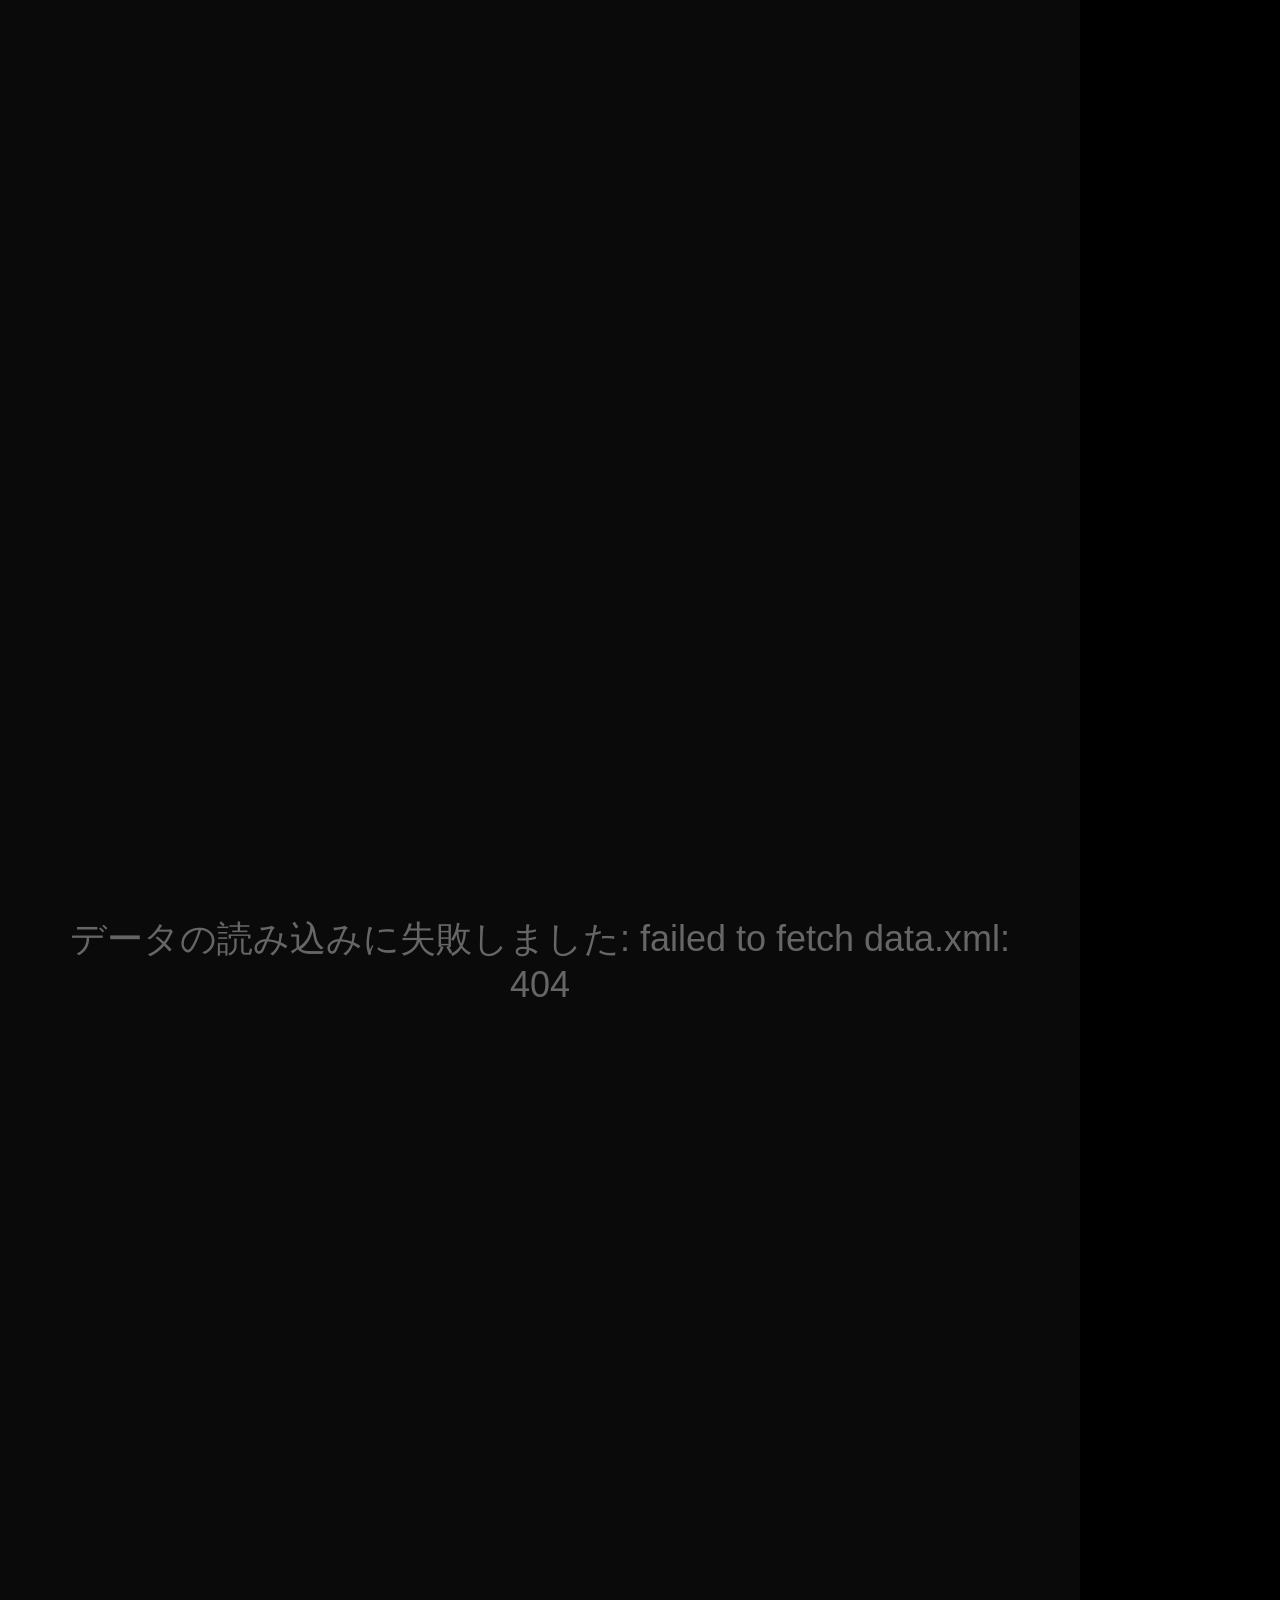
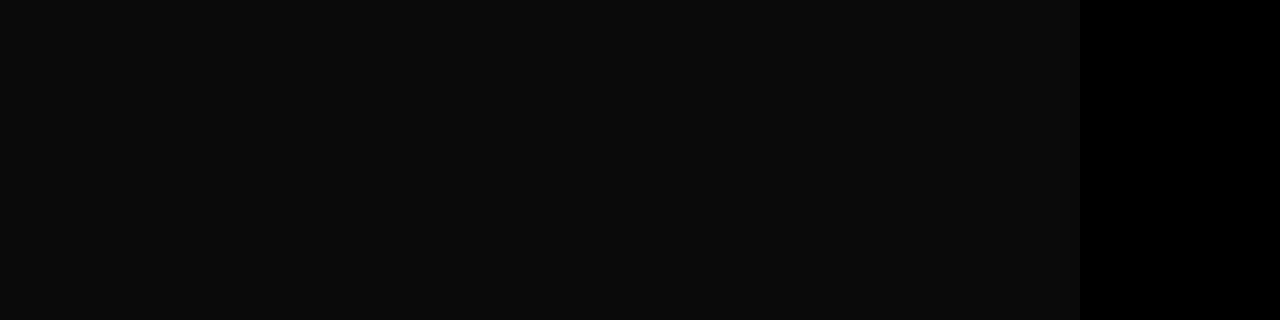
==== templates/aeon-eventnews/portrait-1080x1920/index.html @ 59cbeb58 "feat(templates): AEON EVENTNEWS 用 web-feed テンプレート サンプル追加 wonder-screen-cms-server の dump_html アーキテクチ" ====
<!DOCTYPE html>
<html lang="ja">
<head>
<meta charset="utf-8">
<title>AEON EVENTNEWS - Portrait 1080x1920</title>
<link rel="stylesheet" href="style.css">
</head>
<body>
  <div id="ws-root">
    <div class="slide" id="slideA"></div>
    <div class="slide" id="slideB"></div>
  </div>
  <script src="template.js"></script>
</body>
</html>
---- templates/aeon-eventnews/portrait-1080x1920/style.css ----
* {
  box-sizing: border-box;
  margin: 0;
  padding: 0;
}

html, body {
  width: 1080px;
  height: 1920px;
  overflow: hidden;
  background: #000;
  font-family: "Noto Sans JP", "Yu Gothic", sans-serif;
}

#ws-root {
  position: relative;
  width: 1080px;
  height: 1920px;
}

.slide {
  position: absolute;
  inset: 0;
  opacity: 0;
  transition: opacity 600ms ease-in-out;
  display: flex;
  flex-direction: column;
}

.slide.is-active {
  opacity: 1;
  z-index: 1;
}

.slide-image {
  flex: 0 0 1080px;
  height: 1080px;
  background-color: #111;
  background-size: cover;
  background-position: center;
  position: relative;
}

.slide-category {
  position: absolute;
  left: 48px;
  top: 48px;
  padding: 8px 24px;
  border-radius: 999px;
  background: #e8342a;
  color: #fff;
  font-size: 26px;
  font-weight: 700;
  letter-spacing: 0.05em;
}

.slide-panel {
  flex: 1 1 auto;
  padding: 48px 56px;
  color: #fff;
  background: #0e0e0e;
  display: flex;
  flex-direction: column;
}

.slide-title {
  font-size: 56px;
  font-weight: 700;
  line-height: 1.3;
  margin-bottom: 28px;
}

.slide-body {
  font-size: 32px;
  line-height: 1.7;
  color: rgba(255, 255, 255, 0.9);
  margin-bottom: 32px;
  display: -webkit-box;
  -webkit-line-clamp: 6;
  -webkit-box-orient: vertical;
  overflow: hidden;
}

.slide-meta {
  margin-top: auto;
  display: flex;
  flex-direction: column;
  gap: 16px;
  font-size: 32px;
  font-weight: 600;
  border-top: 2px solid rgba(255, 255, 255, 0.15);
  padding-top: 28px;
}

.empty-state {
  position: absolute;
  inset: 0;
  display: flex;
  align-items: center;
  justify-content: center;
  color: #666;
  font-size: 36px;
  background: #0a0a0a;
  text-align: center;
  padding: 0 64px;
}
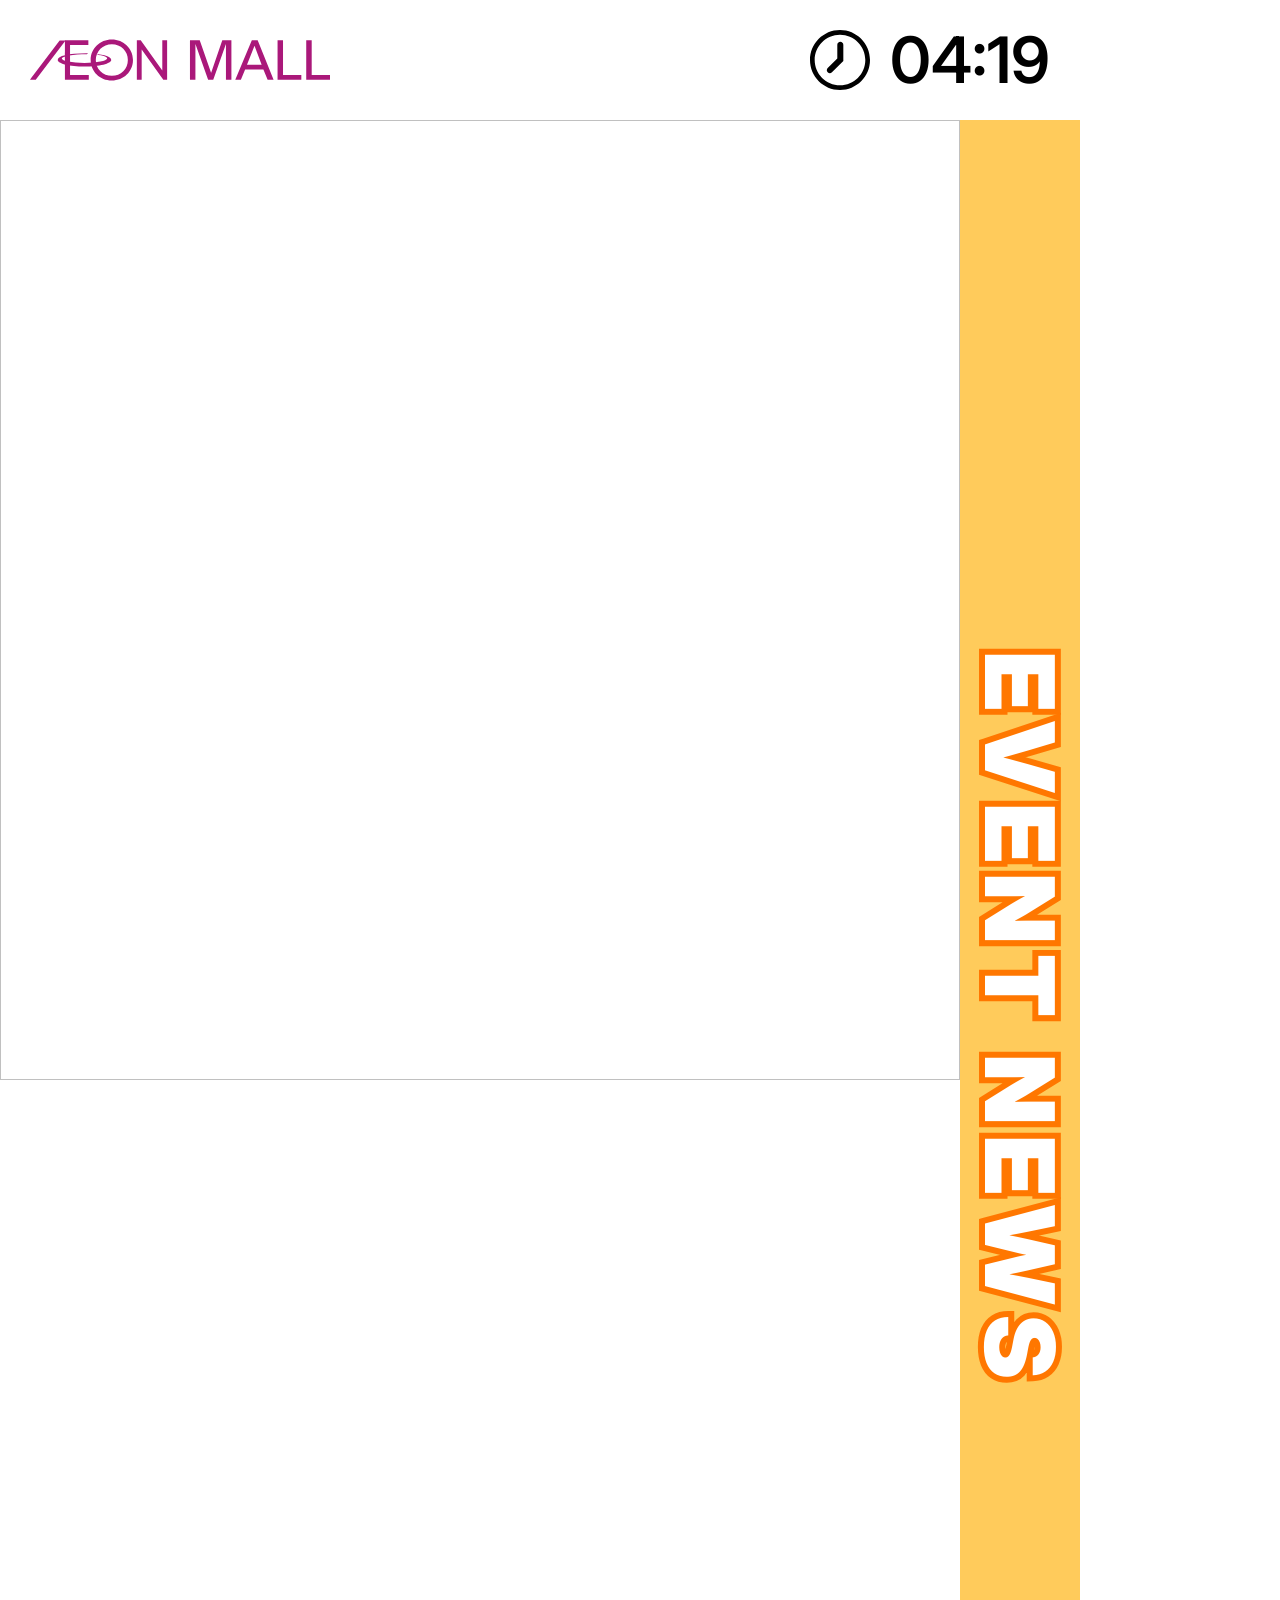
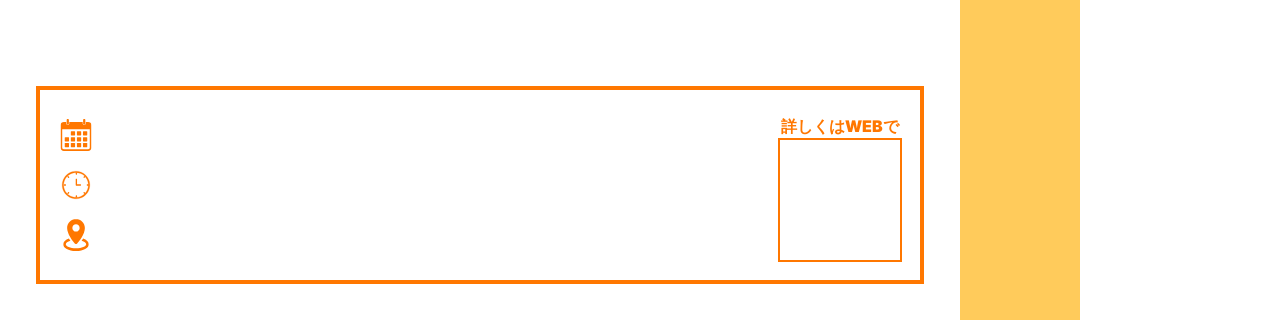
==== commit fae45a84: "feat(templates): 縦型EVENTNEWSテンプレートの本番レイアウトを実装 header/side/image/body/footerの5コンテナ構成で本番デザインを実装。 AEON " ====
--- a/templates/aeon-eventnews/portrait-1080x1920/index.html
+++ b/templates/aeon-eventnews/portrait-1080x1920/index.html
@@ -7,9 +7,63 @@
 </head>
 <body>
   <div id="ws-root">
-    <div class="slide" id="slideA"></div>
-    <div class="slide" id="slideB"></div>
+    <div class="container container-header" data-container="header">
+      <img class="header-logo" src="assets/tpl/AEON_MALL_logo.svg" alt="AEON MALL">
+      <div class="header-clock-group">
+        <img class="header-clock-icon" src="assets/tpl/current_time.svg" alt="">
+        <span class="header-clock" id="header-clock"></span>
+      </div>
+    </div>
+    <div class="container container-side" data-container="side">
+      <svg class="side-label" viewBox="0 0 120 1800" xmlns="http://www.w3.org/2000/svg">
+        <text x="60" y="900" transform="rotate(90 60 900)" text-anchor="middle" dominant-baseline="central"
+          font-family="Inter" font-weight="900" font-size="96" letter-spacing="9.6"
+          fill="#FFFFFF" stroke="#FF7700" stroke-width="12" paint-order="stroke fill">EVENT NEWS</text>
+      </svg>
+    </div>
+    <div class="container container-image" data-container="image">
+      <img class="event-photo" id="event-photo" alt="">
+    </div>
+    <div class="container container-body" data-container="body">
+      <h1 class="event-title" id="event-title"></h1>
+      <p class="event-body" id="event-body"></p>
+    </div>
+    <div class="container container-footer" data-container="footer">
+      <div class="footer-info">
+        <div class="footer-text-area">
+          <img class="footer-icon" src="assets/tpl/date.svg" alt="">
+          <span class="footer-text" id="event-date"></span>
+        </div>
+        <div class="footer-text-area">
+          <img class="footer-icon" src="assets/tpl/time.svg" alt="">
+          <span class="footer-text" id="event-time"></span>
+        </div>
+        <div class="footer-text-area">
+          <img class="footer-icon" src="assets/tpl/location.svg" alt="">
+          <span class="footer-text" id="event-venues"></span>
+        </div>
+        <span class="footer-qr-label" id="footer-qr-label">詳しくはWEBで</span>
+        <div class="footer-qr" id="footer-qr"></div>
+      </div>
+    </div>
   </div>
+  <!-- image/body/footerコンテナ(<photo1ThumbW1080>/<subTitle>/<bodyShort>/<dateStart>/<dateEnd>/<time>/<venues>/
+       <eventId>によるWEBQR)まで接続済み。複数レコードのローテーションは全コンテナ実装完了後に対応する -->
+  <script src="assets/tpl/qrcode.js"></script>
   <script src="template.js"></script>
+  <script>
+    (function () {
+      'use strict';
+      function pad(n) { return String(n).padStart(2, '0'); }
+      function renderClock() {
+        var el = document.getElementById('header-clock');
+        if (!el) return;
+        var now = new Date();
+        el.textContent = pad(now.getHours()) + ':' + pad(now.getMinutes());
+      }
+      renderClock();
+      setInterval(renderClock, 1000);
+    })();
+  </script>
 </body>
 </html>
--- a/templates/aeon-eventnews/portrait-1080x1920/style.css
+++ b/templates/aeon-eventnews/portrait-1080x1920/style.css
@@ -1,3 +1,11 @@
+@font-face {
+  font-family: "Inter";
+  src: url("assets/tpl/fonts/Inter-VariableFont_opsz,wght.ttf") format("truetype-variations");
+  font-weight: 100 900;
+  font-style: normal;
+  font-display: swap;
+}
+
 * {
   box-sizing: border-box;
   margin: 0;
@@ -8,7 +16,7 @@
   width: 1080px;
   height: 1920px;
   overflow: hidden;
-  background: #000;
+  background: #fff;
   font-family: "Noto Sans JP", "Yu Gothic", sans-serif;
 }
 
@@ -16,91 +24,179 @@
   position: relative;
   width: 1080px;
   height: 1920px;
-}
-
-.slide {
-  position: absolute;
-  inset: 0;
-  opacity: 0;
-  transition: opacity 600ms ease-in-out;
+  background: #fff;
+}
+
+.container {
+  position: absolute;
+  box-sizing: border-box;
+  background: #fff;
+}
+
+.container-header {
+  top: 0;
+  left: 0;
+  width: 1080px;
+  height: 120px;
+}
+
+.header-logo {
+  position: absolute;
+  top: 35px;
+  left: 30px;
+  width: 300px;
+  height: 50px;
+}
+
+.header-clock-group {
+  position: absolute;
+  top: 50%;
+  right: 30px;
+  transform: translateY(-50%);
+  display: flex;
+  align-items: center;
+  gap: 20px;
+}
+
+.header-clock-icon {
+  width: 60px;
+  height: 60px;
+}
+
+.header-clock {
+  font-family: "Inter", sans-serif;
+  font-weight: 600;
+  font-size: 64px;
+  line-height: 1;
+  color: #000000;
+}
+
+.container-side {
+  top: 120px;
+  left: 960px;
+  width: 120px;
+  height: 1800px;
+  background: #FFCB5B;
+}
+
+.side-label {
+  position: absolute;
+  top: 0;
+  left: 0;
+  width: 120px;
+  height: 1800px;
+}
+
+.container-image {
+  top: 120px;
+  left: 0;
+  width: 960px;
+  height: 960px;
+}
+
+.event-photo {
+  display: block;
+  width: 100%;
+  height: 100%;
+  object-fit: contain;
+  object-position: center;
+}
+
+.container-body {
+  top: 1080px;
+  left: 0;
+  width: 960px;
+  height: 570px;
+  padding: 40px;
+}
+
+.event-title {
+  font-family: "Inter", "Noto Sans JP", "Yu Gothic", sans-serif;
+  font-weight: 900;
+  font-size: 56px;
+  line-height: 1.3;
+  color: #000000;
+  white-space: nowrap;
+  margin-bottom: 40px;
+}
+
+.event-body {
+  font-family: "Inter", "Noto Sans JP", "Yu Gothic", sans-serif;
+  font-weight: 600;
+  font-size: 34px;
+  line-height: 1.5;
+  color: #000000;
+  white-space: nowrap;
+  margin-bottom: 40px;
+}
+
+.container-footer {
+  top: 1650px;
+  left: 0;
+  width: 960px;
+  height: 270px;
+  padding: 40px;
+}
+
+.footer-info {
+  position: relative;
+  width: 880px;
+  height: 190px;
+  outline: 4px solid #FF7700;
+  box-sizing: border-box;
+  padding: 20px;
   display: flex;
   flex-direction: column;
 }
 
-.slide.is-active {
-  opacity: 1;
-  z-index: 1;
-}
-
-.slide-image {
-  flex: 0 0 1080px;
-  height: 1080px;
-  background-color: #111;
-  background-size: cover;
-  background-position: center;
-  position: relative;
-}
-
-.slide-category {
-  position: absolute;
-  left: 48px;
-  top: 48px;
-  padding: 8px 24px;
-  border-radius: 999px;
-  background: #e8342a;
-  color: #fff;
-  font-size: 26px;
-  font-weight: 700;
-  letter-spacing: 0.05em;
-}
-
-.slide-panel {
-  flex: 1 1 auto;
-  padding: 48px 56px;
-  color: #fff;
-  background: #0e0e0e;
-  display: flex;
-  flex-direction: column;
-}
-
-.slide-title {
-  font-size: 56px;
-  font-weight: 700;
-  line-height: 1.3;
-  margin-bottom: 28px;
-}
-
-.slide-body {
-  font-size: 32px;
-  line-height: 1.7;
-  color: rgba(255, 255, 255, 0.9);
-  margin-bottom: 32px;
-  display: -webkit-box;
-  -webkit-line-clamp: 6;
-  -webkit-box-orient: vertical;
-  overflow: hidden;
-}
-
-.slide-meta {
-  margin-top: auto;
-  display: flex;
-  flex-direction: column;
-  gap: 16px;
-  font-size: 32px;
-  font-weight: 600;
-  border-top: 2px solid rgba(255, 255, 255, 0.15);
-  padding-top: 28px;
-}
-
-.empty-state {
-  position: absolute;
-  inset: 0;
+.footer-text-area {
+  width: 700px;
+  height: 50px;
   display: flex;
   align-items: center;
-  justify-content: center;
-  color: #666;
-  font-size: 36px;
-  background: #0a0a0a;
+  gap: 20px;
+}
+
+.footer-qr {
+  position: absolute;
+  right: 20px;
+  bottom: 20px;
+  width: 120px;
+  height: 120px;
+  background: #fff;
+  outline: 2px solid #FF7700;
+  box-sizing: border-box;
+}
+
+.footer-qr svg {
+  display: block;
+  width: 100%;
+  height: 100%;
+}
+
+.footer-qr-label {
+  position: absolute;
+  right: 20px;
+  bottom: 142px;
+  width: 120px;
   text-align: center;
-  padding: 0 64px;
-}
+  font-family: "Inter", "Noto Sans JP", "Yu Gothic", sans-serif;
+  font-weight: 900;
+  font-size: 16px;
+  color: #FF7700;
+  white-space: nowrap;
+}
+
+.footer-icon {
+  width: 32px;
+  height: 32px;
+  flex-shrink: 0;
+}
+
+.footer-text {
+  font-family: "Inter", "Noto Sans JP", "Yu Gothic", sans-serif;
+  font-weight: 600;
+  font-size: 24px;
+  color: #000000;
+  white-space: nowrap;
+}
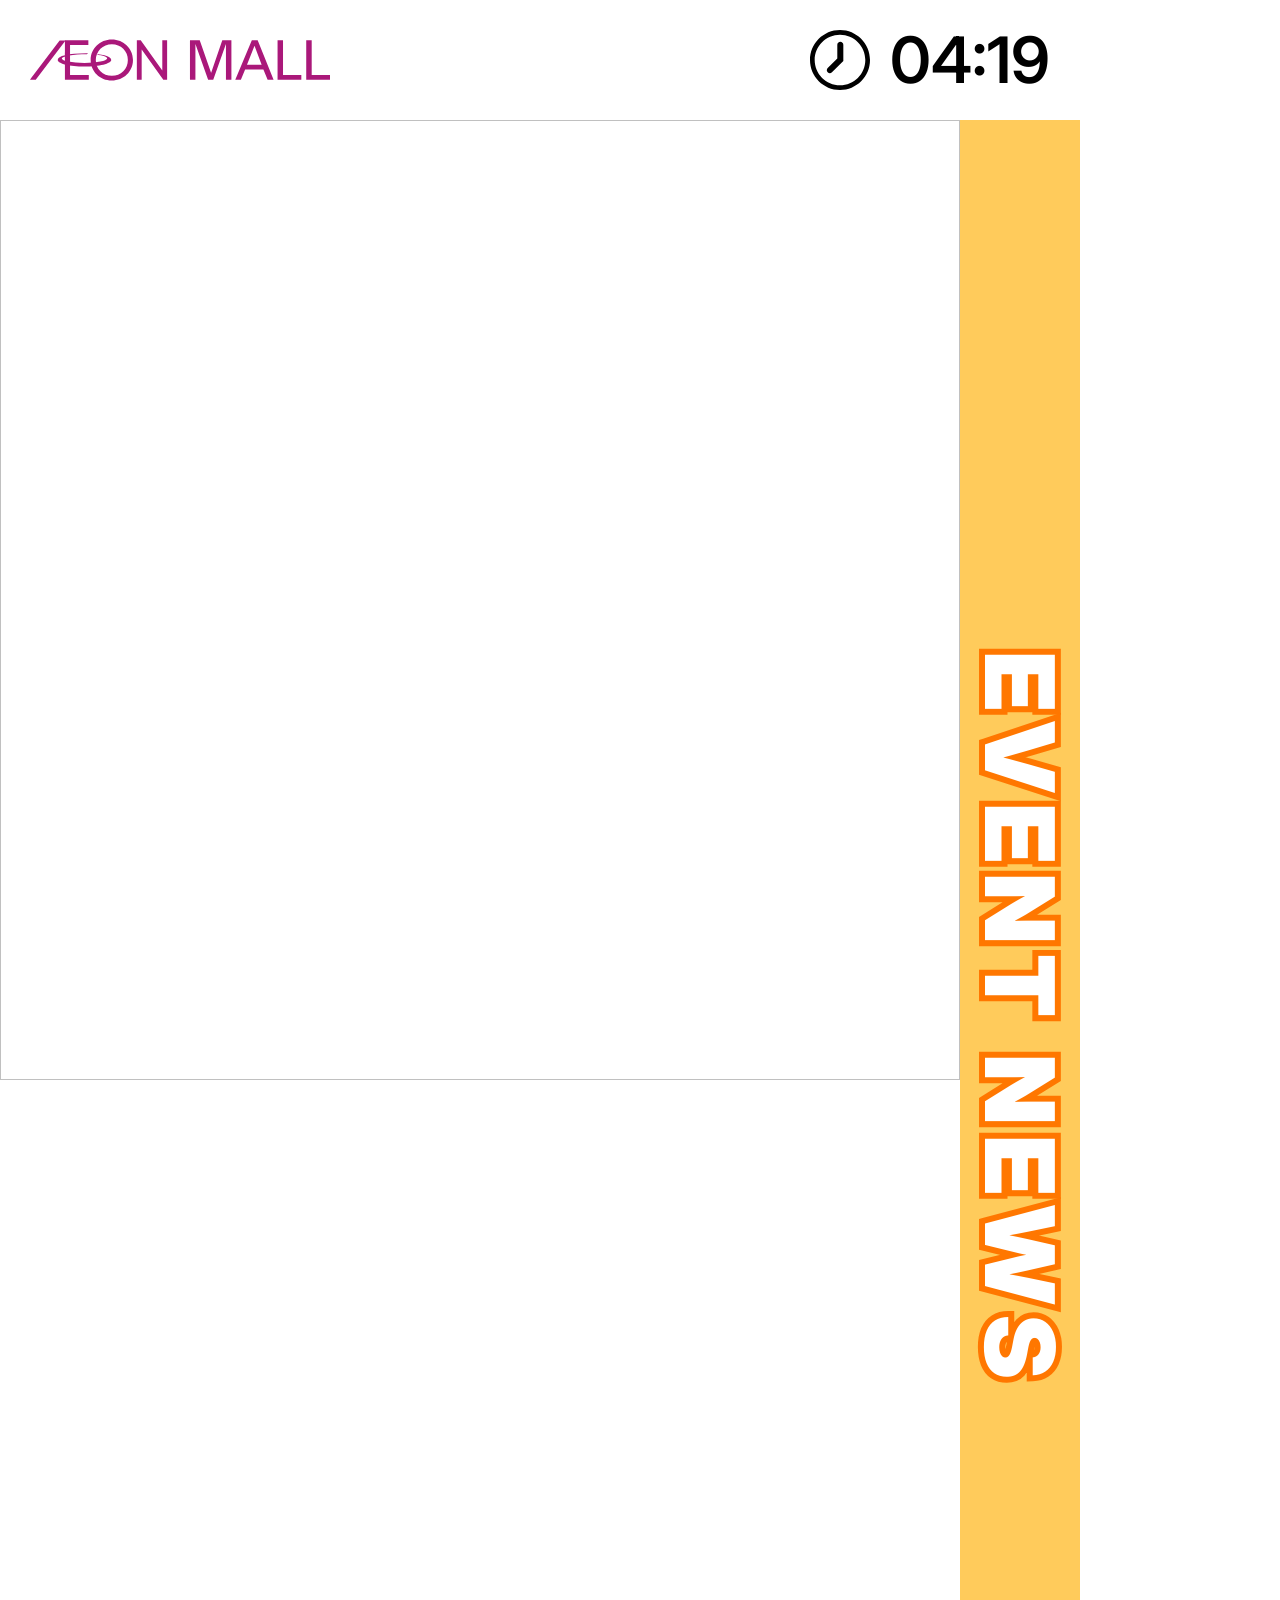
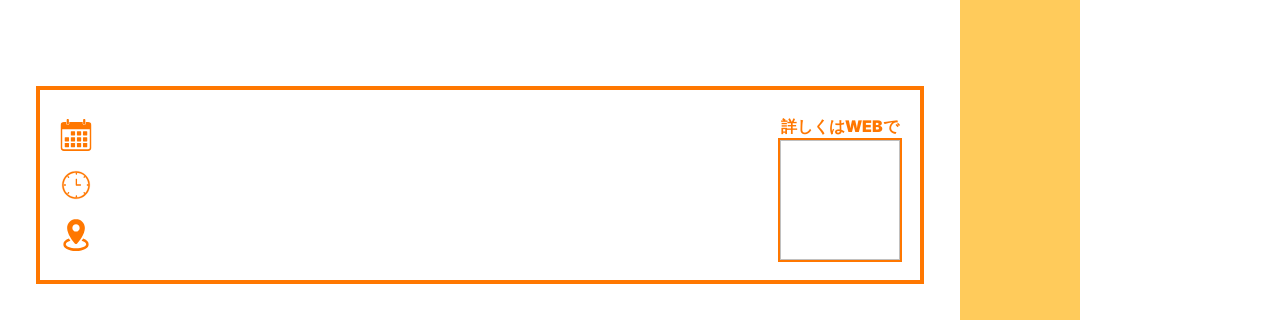
==== commit c4675877: "fix(templates): WEB QRをqr-map.json参照方式に変更、表示対象判定をstatusWebのみに修正 - CMSがsync時に生成するqr-map.json(eventId→" ====
--- a/templates/aeon-eventnews/portrait-1080x1920/index.html
+++ b/templates/aeon-eventnews/portrait-1080x1920/index.html
@@ -8,14 +8,14 @@
 <body>
   <div id="ws-root">
     <div class="container container-header" data-container="header">
-      <img class="header-logo" src="assets/tpl/AEON_MALL_logo.svg" alt="AEON MALL">
+      <span class="header-logo inline-svg" data-src="assets/tpl/AEON_MALL_logo.svg"></span>
       <div class="header-clock-group">
-        <img class="header-clock-icon" src="assets/tpl/current_time.svg" alt="">
+        <span class="header-clock-icon inline-svg" data-src="assets/tpl/current_time.svg"></span>
         <span class="header-clock" id="header-clock"></span>
       </div>
     </div>
     <div class="container container-side" data-container="side">
-      <svg class="side-label" viewBox="0 0 120 1800" xmlns="http://www.w3.org/2000/svg">
+      <svg class="side-label" viewBox="0 0 120 1800">
         <text x="60" y="900" transform="rotate(90 60 900)" text-anchor="middle" dominant-baseline="central"
           font-family="Inter" font-weight="900" font-size="96" letter-spacing="9.6"
           fill="#FFFFFF" stroke="#FF7700" stroke-width="12" paint-order="stroke fill">EVENT NEWS</text>
@@ -30,26 +30,26 @@
     </div>
     <div class="container container-footer" data-container="footer">
       <div class="footer-info">
-        <div class="footer-text-area">
-          <img class="footer-icon" src="assets/tpl/date.svg" alt="">
+        <div class="footer-text-area" id="footer-date-row">
+          <span class="footer-icon inline-svg" data-src="assets/tpl/date.svg"></span>
           <span class="footer-text" id="event-date"></span>
         </div>
-        <div class="footer-text-area">
-          <img class="footer-icon" src="assets/tpl/time.svg" alt="">
+        <div class="footer-text-area" id="footer-time-row">
+          <span class="footer-icon inline-svg" data-src="assets/tpl/time.svg"></span>
           <span class="footer-text" id="event-time"></span>
         </div>
-        <div class="footer-text-area">
-          <img class="footer-icon" src="assets/tpl/location.svg" alt="">
+        <div class="footer-text-area" id="footer-venues-row">
+          <span class="footer-icon inline-svg" data-src="assets/tpl/location.svg"></span>
           <span class="footer-text" id="event-venues"></span>
         </div>
         <span class="footer-qr-label" id="footer-qr-label">詳しくはWEBで</span>
-        <div class="footer-qr" id="footer-qr"></div>
+        <img class="footer-qr" id="footer-qr" alt="">
       </div>
     </div>
   </div>
   <!-- image/body/footerコンテナ(<photo1ThumbW1080>/<subTitle>/<bodyShort>/<dateStart>/<dateEnd>/<time>/<venues>/
-       <eventId>によるWEBQR)まで接続済み。複数レコードのローテーションは全コンテナ実装完了後に対応する -->
-  <script src="assets/tpl/qrcode.js"></script>
+       <eventId>によるWEBQR)まで接続済み。複数レコードのローテーションは全コンテナ実装完了後に対応する。
+       WEB QRはCMSがsync時に生成するqr-map.json(eventId→QR画像パス)をそのまま利用する。 -->
   <script src="template.js"></script>
   <script>
     (function () {
--- a/templates/aeon-eventnews/portrait-1080x1920/style.css
+++ b/templates/aeon-eventnews/portrait-1080x1920/style.css
@@ -1,6 +1,6 @@
 @font-face {
   font-family: "Inter";
-  src: url("assets/tpl/fonts/Inter-VariableFont_opsz,wght.ttf") format("truetype-variations");
+  src: url("assets/tpl/Inter-Variable.ttf") format("truetype-variations");
   font-weight: 100 900;
   font-style: normal;
   font-display: swap;
@@ -31,6 +31,14 @@
   position: absolute;
   box-sizing: border-box;
   background: #fff;
+}
+
+/* <img src>ではなくfetch+innerHTMLでSVGを注入するため、内部の<svg>を
+   コンテナ(.header-logo/.header-clock-icon/.footer-icon)いっぱいに広げる */
+.inline-svg svg {
+  display: block;
+  width: 100%;
+  height: 100%;
 }
 
 .container-header {
@@ -166,12 +174,8 @@
   background: #fff;
   outline: 2px solid #FF7700;
   box-sizing: border-box;
-}
-
-.footer-qr svg {
   display: block;
-  width: 100%;
-  height: 100%;
+  object-fit: contain;
 }
 
 .footer-qr-label {
